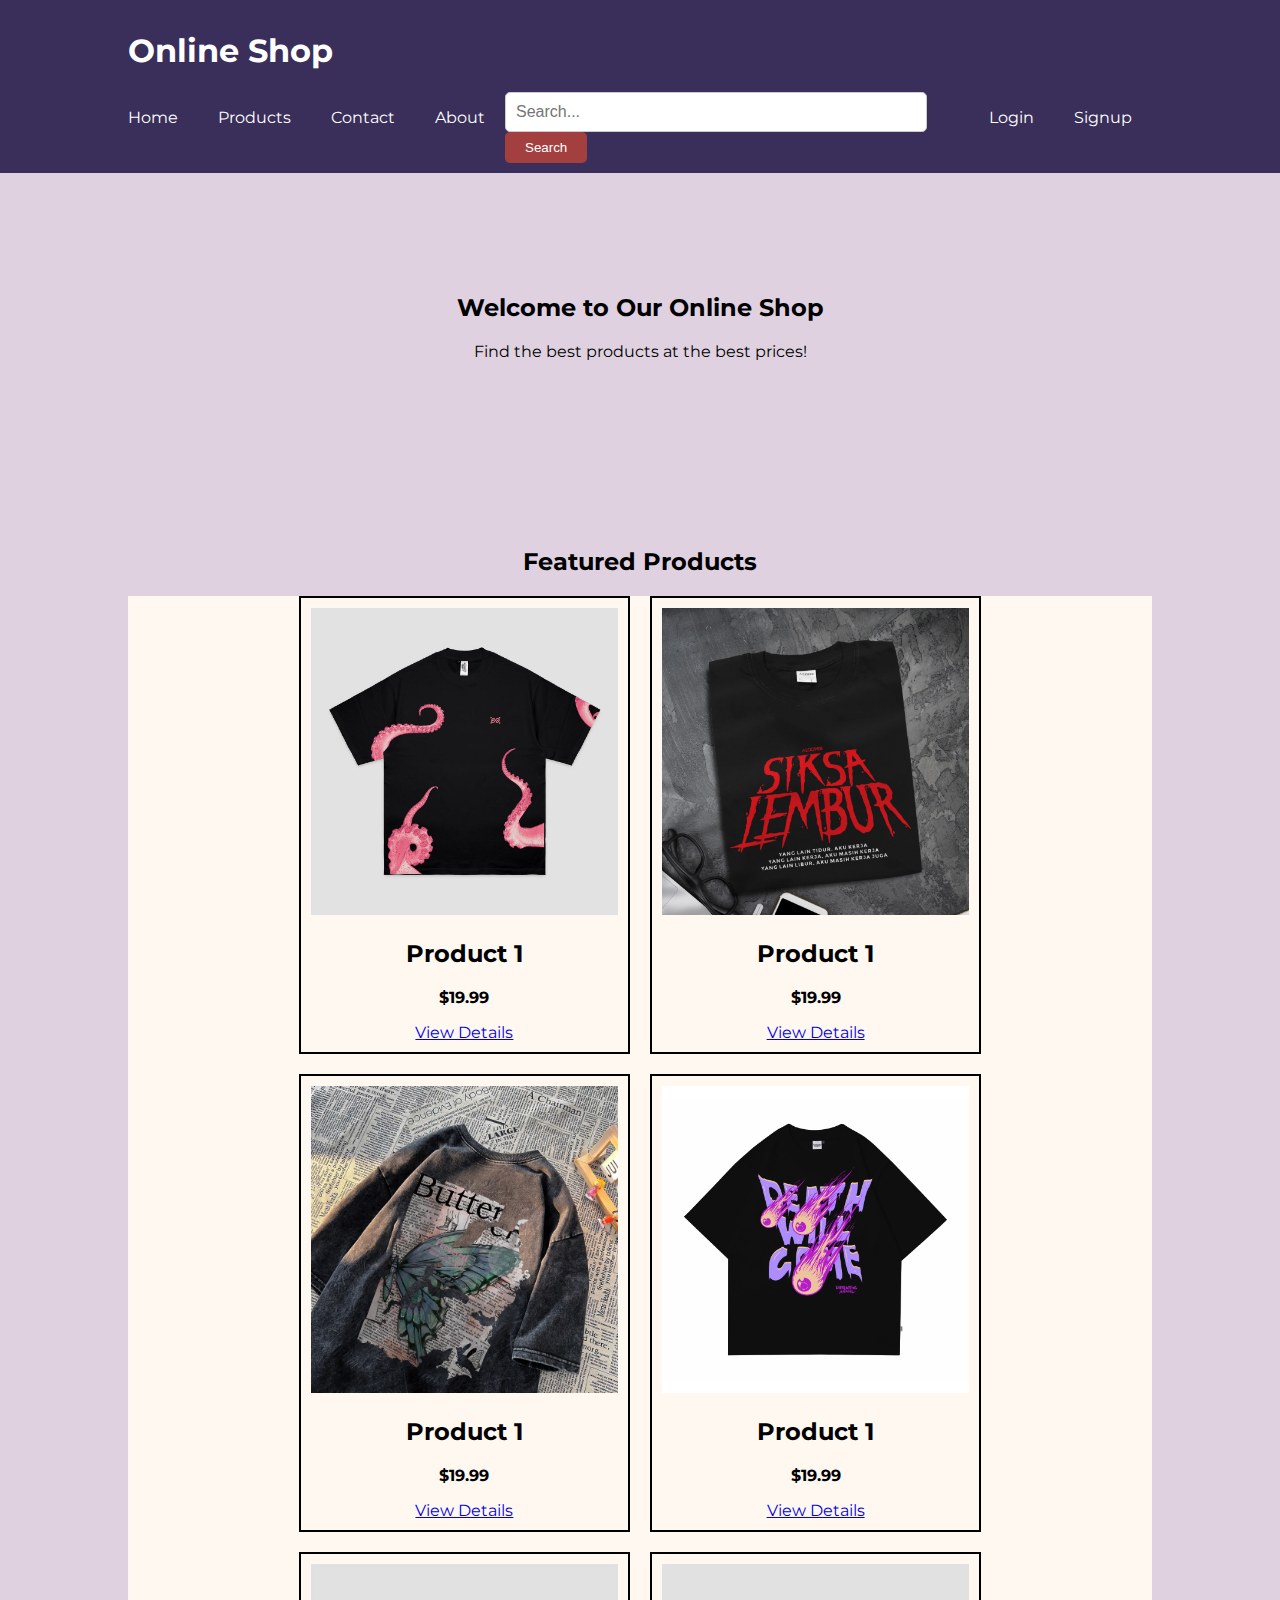
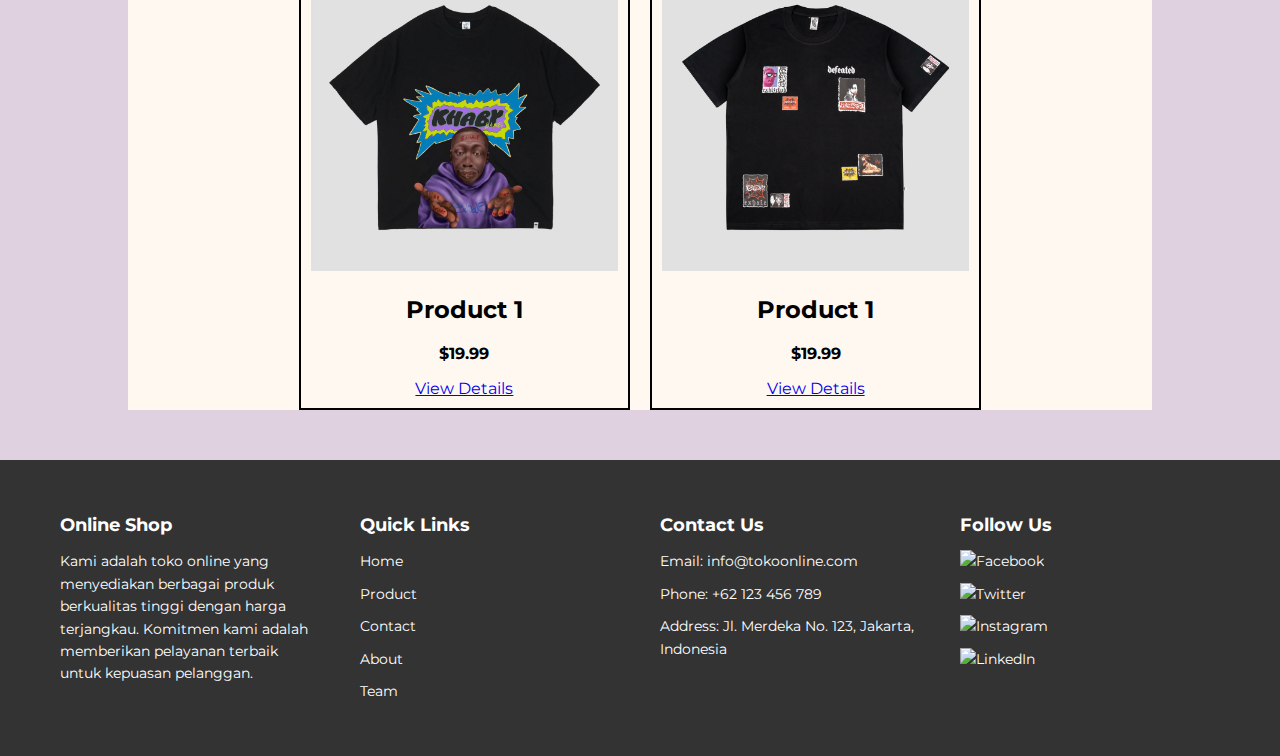
==== index.html @ aa54a0a4 "upload file" ====
<!doctype html>
<html lang="en">
<head>
    <meta charset="UTF-8" />
    <meta http-equiv="X-UA-Compatible" content="IE=edge">
    <meta name="viewport" content="width=device-width, initial-scale=1">
    <title>Online Shop</title>
    <link rel="preconnect" href="https://fonts.googleapis.com">
    <link rel="preconnect" href="https://fonts.gstatic.com" crossorigin>
    <link href="https://fonts.googleapis.com/css2?family=Montserrat:wght@400&display=swap" rel="stylesheet">
    <link rel="stylesheet" href="style.css" />
</head>
<body>
    <header class="main-header">
        <div class="container">
            <div class="logo">
                <h1>Online Shop</h1>
            </div>
            <nav class="navbar">
                <ul>
                    <li><a href="index.html">Home</a></li>
                    <li><a href="products.html">Products</a></li>
                    <li><a href="contact.html">Contact</a></li>
                    <li><a href="about.html">About</a></li>    
                </ul>
                    <div class="search-container">
                        <form action="/search" method="get">
                            <input type="text" placeholder="Search..." name="search">
                            <button type="submit">Search</button>
                        </form>
                    </div>
                    <ul class="login-signup">
                        <li><a href="login.html">Login</a></li>
                        <li><a href="signup.html">Signup</a></li>
                    </ul>
                    </nav>

        </div>
    </header>
    
    <main>
        <section class="hero">
            <div class="container">
                <h2>Welcome to Our Online Shop</h2>
                <p>Find the best products at the best prices!</p>
            </div>
        </section>
        
        <section class="products">
            <div class="container">
                <h2>Featured Products</h2>
                <div class="product-grid">
                    <div class="product-item">
                        <img src="assets/kaos1.jpeg" alt="Product 1">
                        <h2>Product 1</h2>
                        <p><b>$19.99</b></p>
                        <a href="cekout.html" class="btn">View Details</a>
                    </div>
                    <div class="product-item">
                        <img src="assets/kaos2.jpeg" alt="Product 1">
                        <h2>Product 1</h2>
                        <p><b>$19.99</b></p>
                        <a href="cekout.html" class="btn">View Details</a>
                    </div>
                    <div class="product-item">
                        <img src="assets/kaos3.jpeg" alt="Product 1">
                        <h2>Product 1</h2>
                        <p><b>$19.99</b></p>
                        <a href="cekout.html" class="btn">View Details</a>
                    </div>
                    <div class="product-item">
                        <img src="assets/kaos4.jpeg" alt="Product 1">
                        <h2>Product 1</h2>
                        <p><b>$19.99</b></p>
                        <a href="cekout.html" class="btn">View Details</a>
                    </div>
                    <div class="product-item">
                        <img src="assets/kaos5.jpeg" alt="Product 1">
                        <h2>Product 1</h2>
                        <p><b>$19.99</b></p>
                        <a href="cekout.html" class="btn">View Details</a>
                    </div>
                    <div class="product-item">
                        <img src="assets/kaos6.jpeg" alt="Product 1">
                        <h2>Product 1</h2>
                        <p><b>$19.99</b></p>
                        <a href="cekout.html" class="btn">View Details</a>
                    </div>
                    
                    </div>
                </div>
            </div>
        </section>
    </main>
    
    <footer>
        <div class="footer-container">
            <div class="footer-section links">
                <h2>Online Shop</h2>
                <ul>
                    <p>Kami adalah toko online yang menyediakan berbagai produk berkualitas tinggi dengan harga terjangkau. Komitmen kami adalah memberikan pelayanan terbaik untuk kepuasan pelanggan.</p>
                </p>

                </ul>
            </div>
            <div class="footer-section links">
                <h2>Quick Links</h2>
                <ul>
                    <li><a href="index.html">Home</a></li>
                    <li><a href="products.html">Product</a></li>
                    <li><a href="contact.html">Contact</a></li>
                    <li><a href="about.html">About</a></li>
                    <li><a href="team.html">Team</a></li>
                </ul>
            </div>
            <div class="footer-section contact">
                <h2>Contact Us</h2>
                <ul>
                    <li><span>Email:</span> info@tokoonline.com</li>
                    <li><span>Phone:</span> +62 123 456 789</li>
                    <li><span>Address:</span> Jl. Merdeka No. 123, Jakarta, Indonesia</li>
                </ul>
            </div>
            <div class="footer-section social">
                <h2>Follow Us</h2>
                <ul>
                    <li><a href="#"><img src="path/to/facebook-icon.png" alt="Facebook"></a></li>
                    <li><a href="#"><img src="path/to/twitter-icon.png" alt="Twitter"></a></li>
                    <li><a href="#"><img src="path/to/instagram-icon.png" alt="Instagram"></a></li>
                    <li><a href="#"><img src="path/to/linkedin-icon.png" alt="LinkedIn"></a></li>
                </ul>
            </div>
        </div>
    </footer>

    <script src="script.js"></script>
</body>
</html>
---- style.css ----
body {
    font-family: 'Montserrat', sans-serif;
    margin: 0;
    padding: 0;
    background-color: #dfd1e0;
}

.container {
    width: 80%;
    margin: 0 auto;
}

.main-header {
    background-color: #392f5a;
    color: #fff;
    padding: 10px 0;
}

.main-header .logo {
    display: flex;
    align-items: center;
}

.main-header .logo img {
    height: 40px;
    margin-right: 10px;
}

.navbar {
    display: flex;
    justify-content: space-between;
}

.navbar ul {
    list-style-type: none;
    padding: 0;
    display: flex;
    gap: 20px;
}

.navbar ul li {
    display: inline;
    margin-right: 20px;
}

.navbar ul li a {
    color: #fff;
    text-decoration: none;
}

.hero {
    background: url('assets/hero-bg.jpg') no-repeat center center/cover;
    color: #000000;
    text-align: center;
    padding: 100px 0;
}

.products, .product-details, .cart {
    padding: 50px 0;
    text-align: center;
}

.product-grid {
    display: flex;
    gap: 20px;
    justify-content: center;
    flex-wrap: wrap;
    background-color: #fff8f0;
}

.product-item {
    border: 2px solid #000000;
    padding: 10px;
    width: 30%;
}

.product-item img {
    width: 100%;
    height: auto;
}

.product-details .product-image, .product-details .product-info {
    width: 50%;
    display: inline-block;
    vertical-align: top;
}

.product-details .product-image img {
    width: 100%;
    height: auto;
}

.about {
    padding: 50px 0;
    text-align: justify;
}

.about .container {
    max-width: 850px;
    margin: 0 auto;
}

.about h2 {
    margin-bottom: 20px;
}

.about p {
    line-height: 1.6;
    margin-bottom: 20px;
}

.team {
    padding: 50px 0;
    background-color: #f9f9f9;
}

.team h2 {
    text-align: center;
    margin-bottom: 30px;
}

.team p {
    text-align: center;
    font-size: 1.1em;
    margin-bottom: 20px;
}

.team-grid {
    display: flex;
    flex-wrap: wrap;
    justify-content: center;
    gap: 20px;
}

.team-member {
    background-color: #fff;
    border: 1px solid #ddd;
    border-radius: 10px;
    overflow: hidden;
    padding: 20px;
    text-align: center;
    width: 300px;
}

.team-member img {
    border-radius: 50%;
    width: 150px;
    height: 150px;
    object-fit: cover;
    margin-bottom: 15px;
}

.team-member h3 {
    margin-bottom: 10px;
}

.team-member p {
    margin-bottom: 10px;
}

.search-container {
    scroll-margin-right: auto; /* Move search bar to the right */
}

.search-container input[type="text"] {
    width: 400px;
    padding: 10px;
    border: 1px solid #ccc;
    border-radius: 5px;
    margin-right: 5px;
    font-size: 16px;
}

.search-container button {
    padding: 8px 20px;
    background-color: #a43f3f;
    color: #fff;
    border: none;
    border-radius: 5px;
    cursor: pointer;
    transition: background-color 0.3s ease;
}

.search-container button:hover {
    background-color: #0056b3;
}

.login-signup {
    display: flex;
    list-style-type: none;
    margin: 10;
    padding: 0;
}

.login-signup li {
    margin-right: 10px;
}

.visi {
    background-color: #b92121;
    color: #fff;
    text-align: center;
    padding: 20px 0;
}

.misi {
    background-color: #b92121;
    color: #fff;
    text-align: center;
    padding: 20px 0;
}

footer {
    background-color: #333;
    color: #fff;
    padding: 20px 0;
}

.footer-container {
    display: flex;
    justify-content: space-around;
    flex-wrap: wrap;
    max-width: 1200px;
    margin: auto;
    padding: 0 20px;
}

.footer-section {
    flex: 1;
    margin: 20px;
}

.footer-section h2 {
    font-size: 18px;
    margin-bottom: 10px;
}

.footer-section p,
.footer-section ul {
    font-size: 14px;
    line-height: 1.6;
}

.footer-section ul {
    list-style: none;
    padding: 0;
}

.footer-section ul li {
    margin-bottom: 10px;
}

.footer-section ul li a {
    color: #fff;
    text-decoration: none;
    transition: color 0.3s;
}

.footer-section ul li a:hover {
    color: #ddd;
}

.footer-section .social ul {
    display: flex;
}

.footer-section .social ul li {
    margin-right: 10px;
}

.footer-section .social ul li a img {
    width: 24px;
    height: 24px;
}

.footer-bottom {
    text-align: center;
    padding: 10px 0;
    border-top: 1px solid #444;
    margin-top: 20px;
}

.footer-bottom p {
    margin: 0;
    font-size: 14px;
}
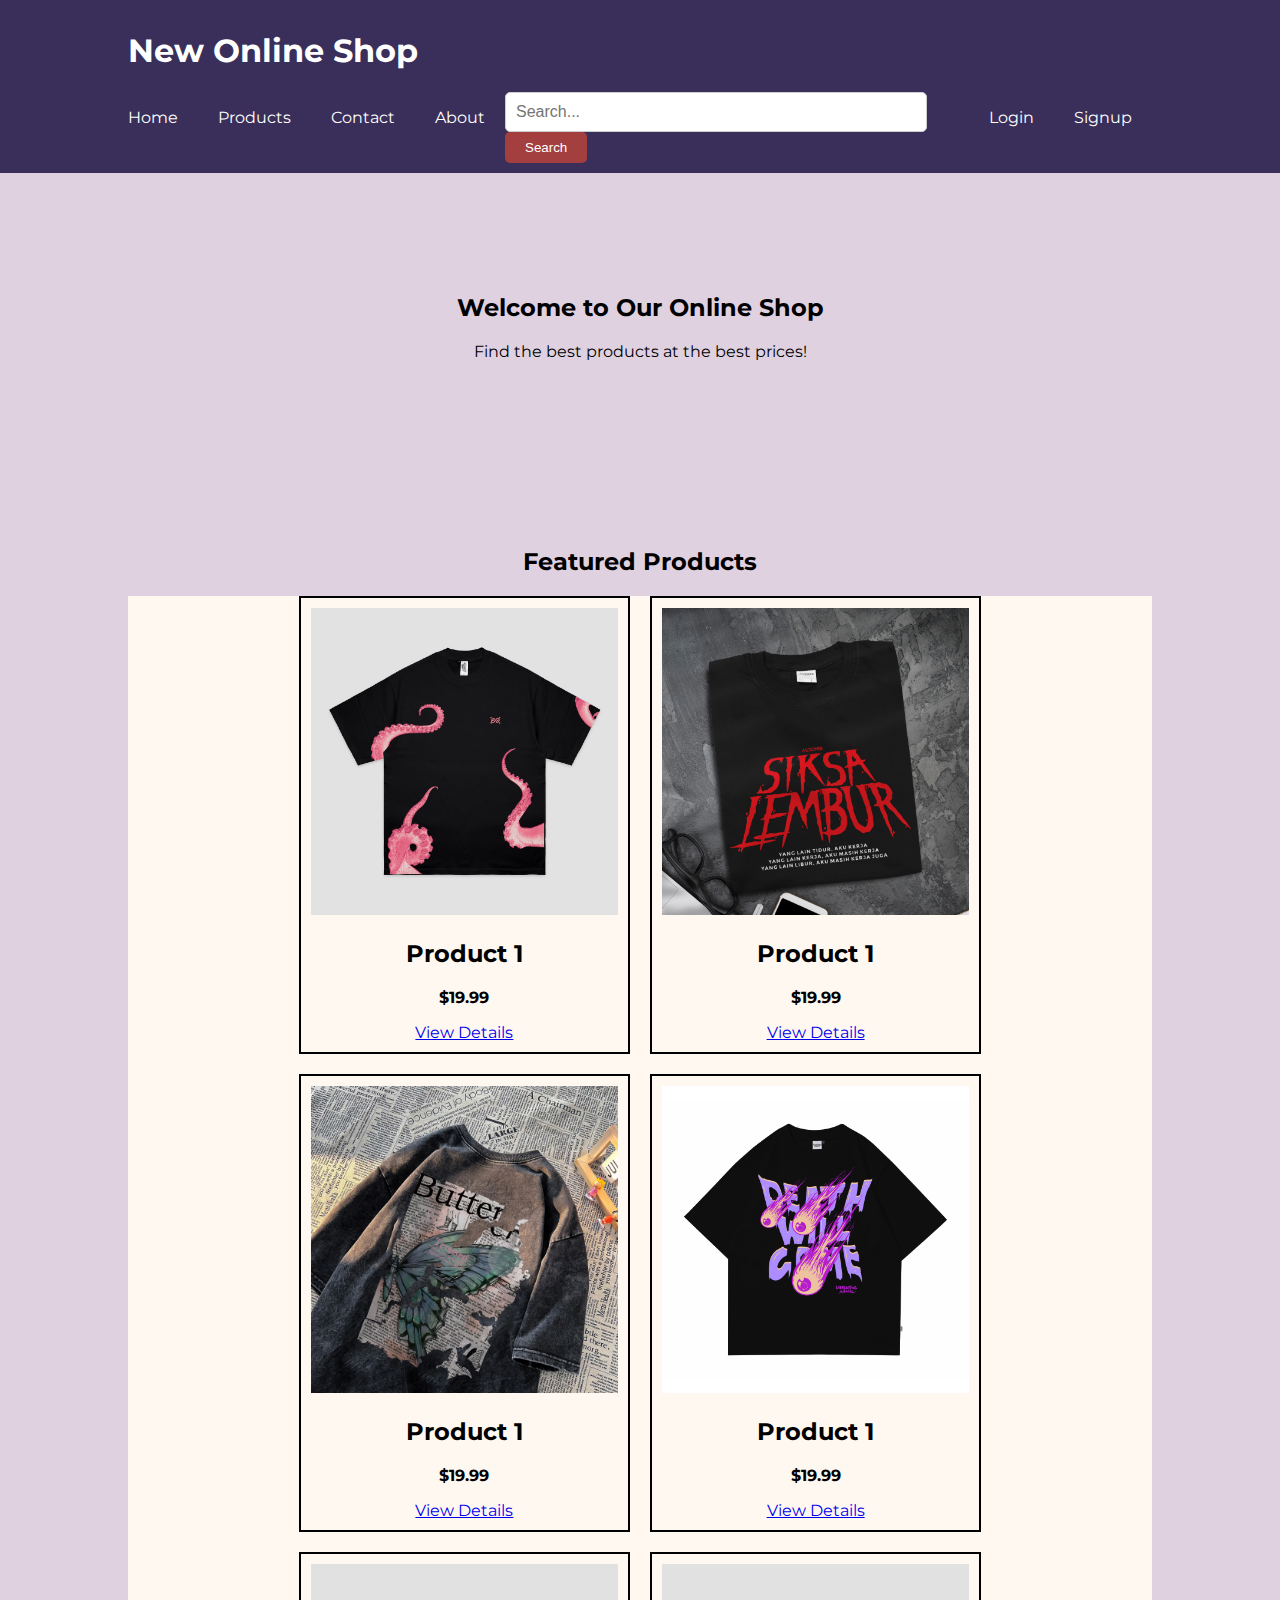
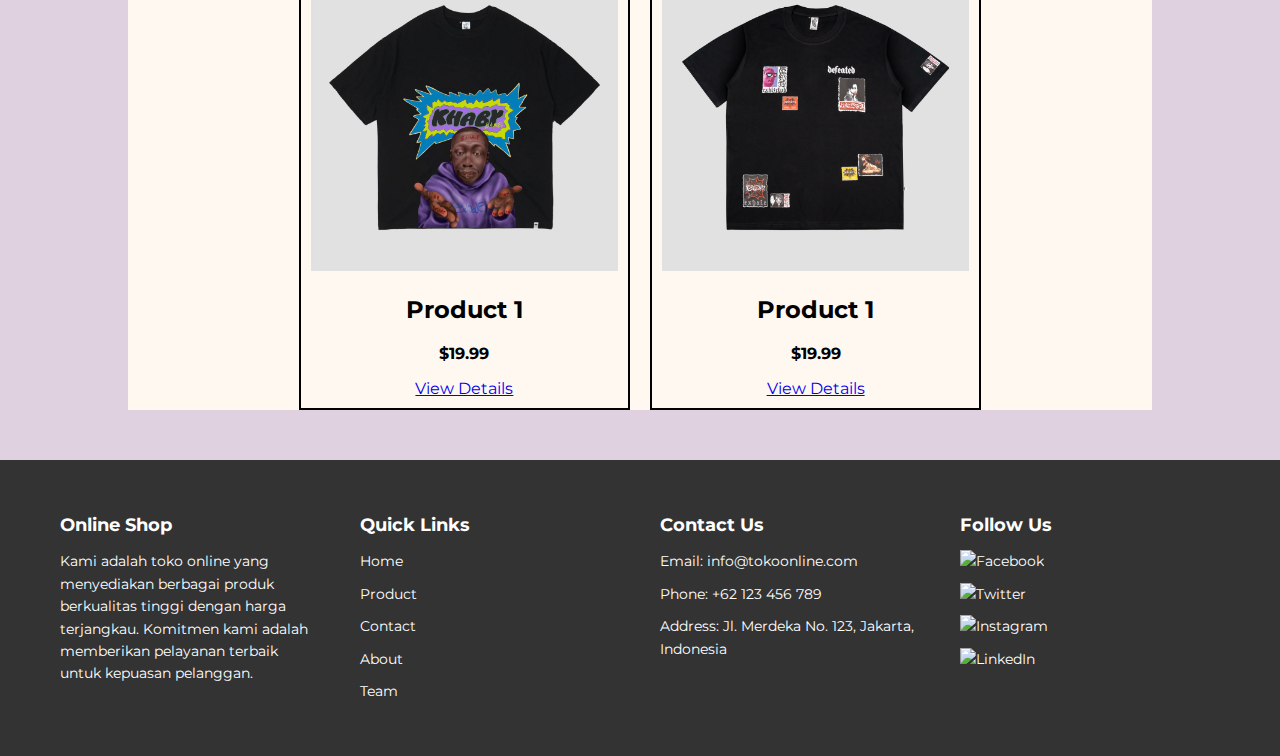
==== commit cab2bf93: "ubah index" ====
--- a/index.html
+++ b/index.html
@@ -14,7 +14,7 @@
     <header class="main-header">
         <div class="container">
             <div class="logo">
-                <h1>Online Shop</h1>
+                <h1>New Online Shop</h1>
             </div>
             <nav class="navbar">
                 <ul>
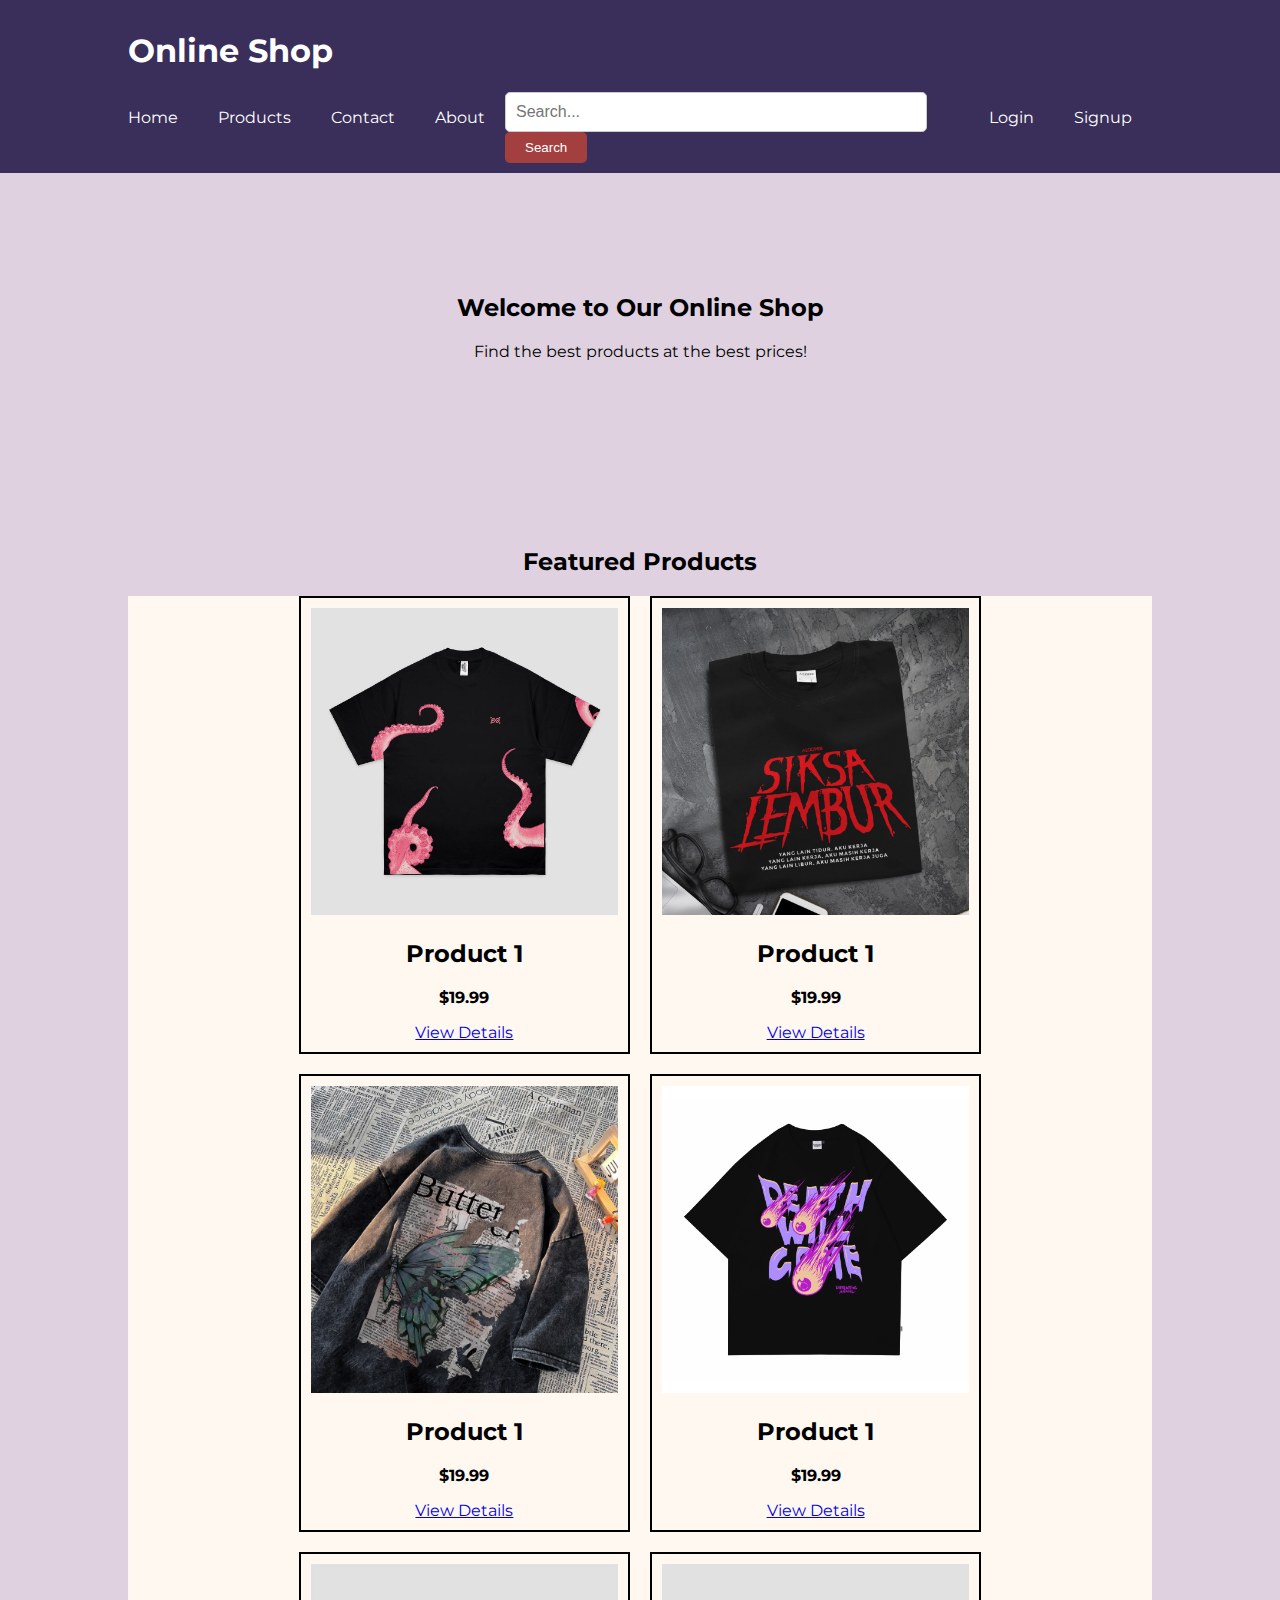
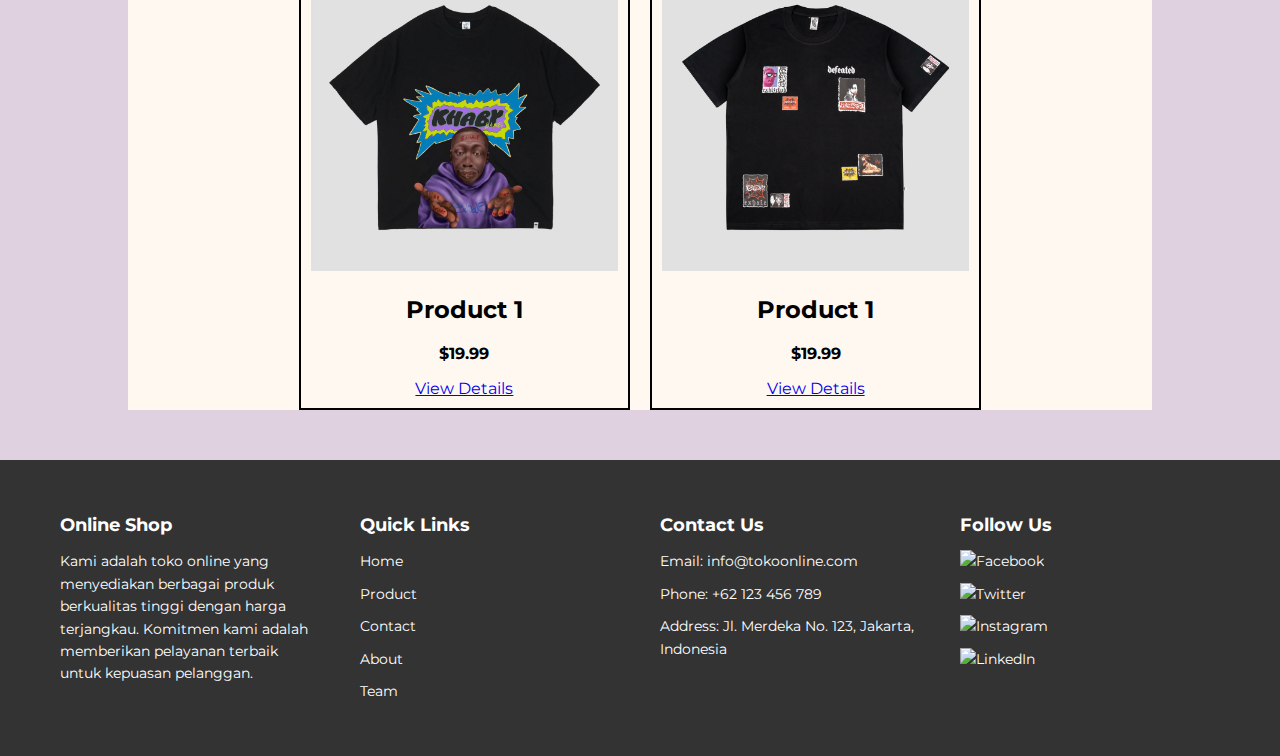
==== commit db4244e6: "update index" ====
--- a/index.html
+++ b/index.html
@@ -14,7 +14,7 @@
     <header class="main-header">
         <div class="container">
             <div class="logo">
-                <h1>New Online Shop</h1>
+                <h1>Online Shop</h1>
             </div>
             <nav class="navbar">
                 <ul>
